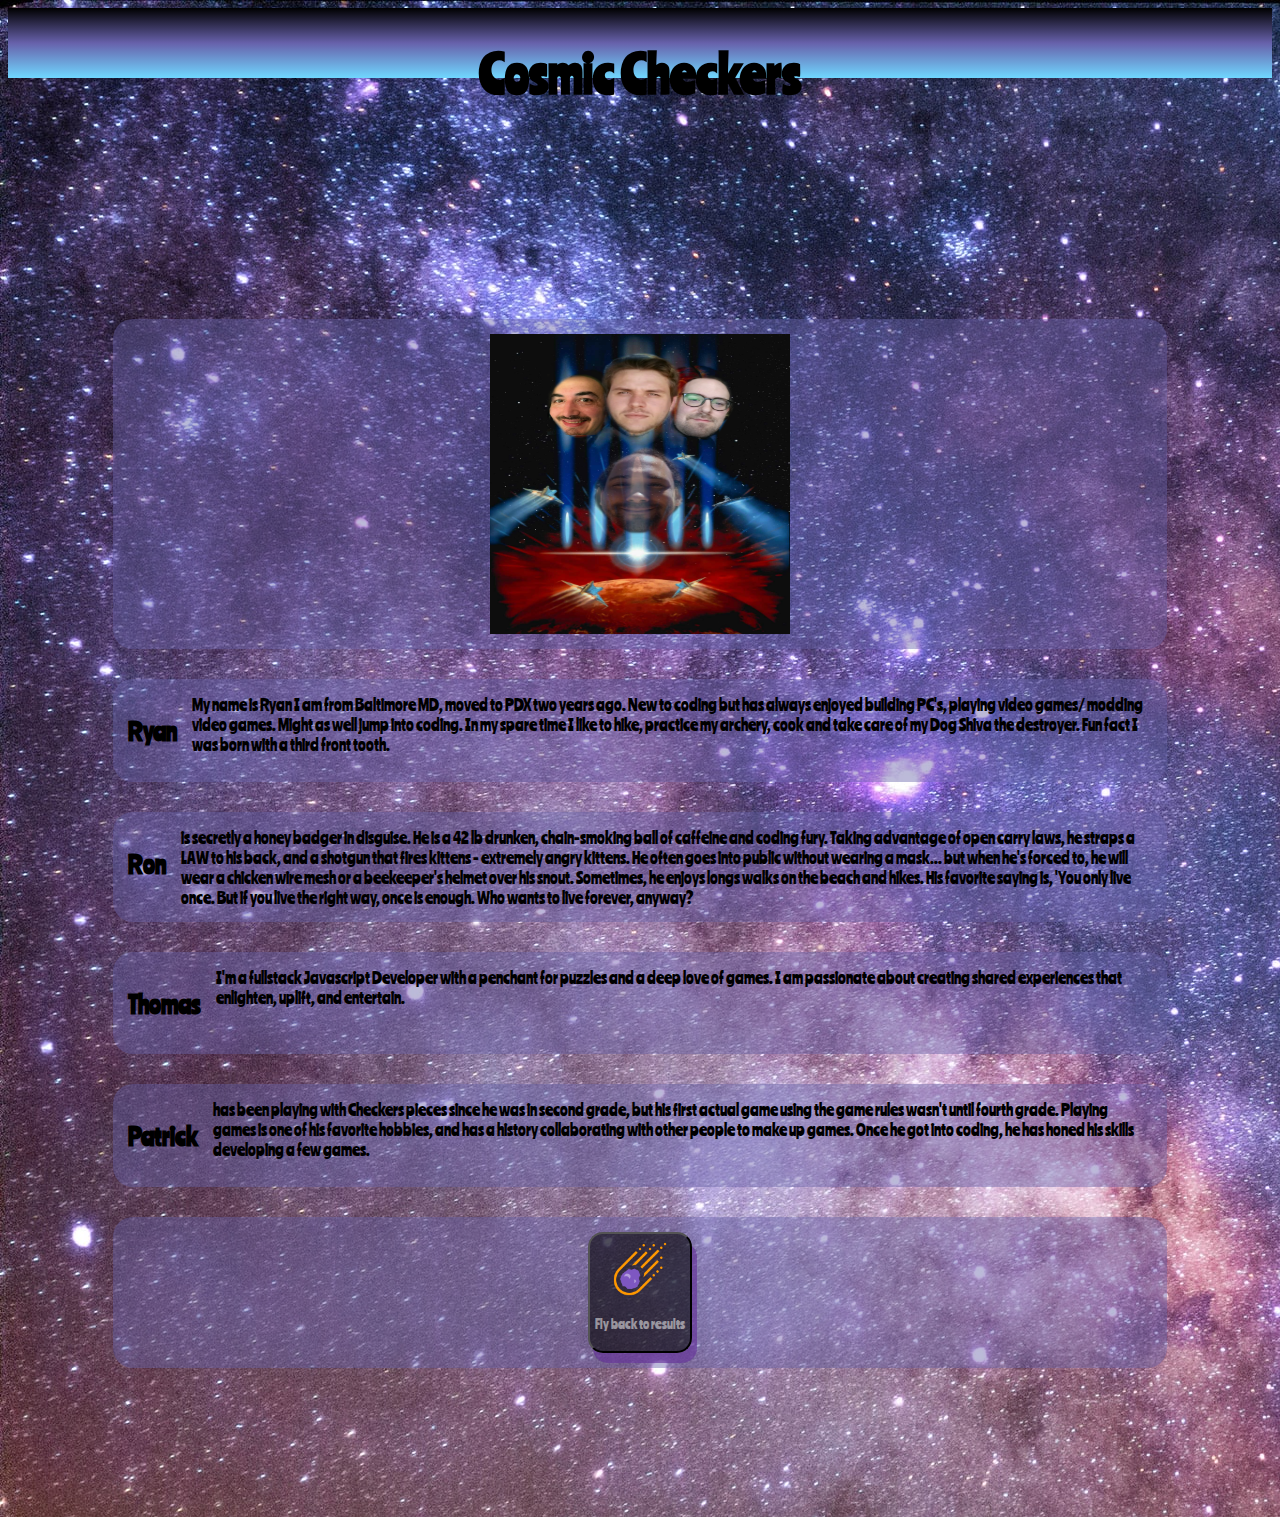
==== about-us/about-us.html @ 1e80ccec "Merge pull request #20 from Cosmic-Checkers/ryan-day-four" ====
<!DOCTYPE html>
<html lang="en">

<head>
    <meta charset="UTF-8">
    <meta name="viewport" content="width=device-width, initial-scale=1.0">
    <meta http-equiv="X-UA-Compatible" content="ie=edge">
    <link href="https://fonts.googleapis.com/css2?family=Titillium+Web:wght@300&display=swap" rel="stylesheet">
    <link href="https://fonts.googleapis.com/css2?family=Ranchers&display=swap" rel="stylesheet">
    <link rel="stylesheet" href="../styles/reset.css">
    <link rel="stylesheet" href="../styles/style.css">
    <link rel="stylesheet" href="../styles/home.css">
    <link rel="stylesheet" href='about.css'>
    
    <title>Cosmic Checkers</title>
</head>

<body>
    <header>
        <h1>Cosmic Checkers</h1>
    </header>
    <main>
        <section>
            <img src='/assets/90217646-ac1b-4284-bd26-ac9a6b0f31aa.png'>
        </section>
        <section>
            <h2>Ryan </h2>
             My name is Ryan I am from Baltimore MD, moved to PDX two years ago. New to coding but has always enjoyed building PC's, playing video games/ modding video games.
            Might as well jump into coding. In my spare time I like to hike, practice my archery, cook and take care of my Dog Shiva the destroyer. Fun fact I was born with a third front tooth.
        </section>

        <section>
            <h2>Ron </h2>
             is secretly a honey badger in disguise. 
            He is a 42 lb drunken, chain-smoking ball of caffeine and coding fury. 
            Taking advantage of open carry laws, he straps a LAW to his back, 
            and a shotgun that fires kittens - extremely angry kittens. 
            He often goes into public without wearing a mask... but when he's forced to, 
            he will wear a chicken wire mesh or a beekeeper's helmet over his snout. 
            Sometimes, he enjoys longs walks on the beach and hikes. 
            His favorite saying is, 'You only live once. But if you live the right way, 
            once is enough. Who wants to live forever, anyway?
        </section>

        <section>
            <h2>Thomas </h2>
             I'm a fullstack Javascript Developer with a penchant for puzzles and a deep love of games.
            I am passionate about creating shared experiences that enlighten, uplift, and entertain.
        </section>

        <section>
            <h2>Patrick </h2>
            has been playing with Checkers pieces since he was in second grade,
            but his first actual game using the game rules wasn't until fourth grade. 
            Playing games is one of his favorite hobbies, 
            and has a history collaborating with other people to make up games. 
            Once he got into coding, he has honed his skills developing a few games.

        </section>

        <section>
            <button class='click-link' onclick="window.location.href='../results/results.html'">
                <img class='back-button' src="../assets/icons8-asteroid-96.png">
                <p>Fly back to results</p>
            </button>
        </section>
      
    </main>
</body>

</html>
---- styles/home.css ----
/* add home page styles here */
body {
    background-image: url('../assets/jeremy-thomas-4dpAqfTbvKA-unsplash.jpg');
    border-radius: 25px;
    
}

header {
    display: flex;
    justify-content: center;
    width: 100%;
    height: 70px;
    background-color: #6761A8;
    background-image: linear-gradient(black, #6761AB, #70D7FF);

}

h1 {
    font-size: 50px;
    font-weight: bolder;
    font-family: 'Ranchers', cursive;

    
}

main {
    display: flex;
    flex-direction: column;
    justify-content: center;
    align-items: center;
    background-color: #6761a867;
    height: 80%;
    padding: 10%;
    margin-top: 20px;
    margin-right: 20px;
    margin-left: 20px;
    border-radius: 20px;
    font-family: 'Ranchers', cursive;
}

form {
    display: flex;
    justify-content: center;
    align-items: center;
    flex-direction: column;
    padding: 10px;
}

label {
    font-weight: bolder;
    font-size: 25px;

}

input {
    width: 100%;
    padding: 12px 20px;
    margin: 8px 0;
    box-sizing: border-box;
    border-radius: 25px;
    opacity: 1;
  }

  button {
      border-radius: 15px;;
      box-shadow: 5px 10px rgba(102, 51, 153, 0.651);
      background-color: #6761A8;
      display: block;    
  }

footer {
    position: fixed;
    bottom: 0;
    width: 100%;
    height: 70px;
    background-color: #6761A8;
    background-image: linear-gradient( #70D7FF, #6761AB, black);

    
}

#game-rules {
    
}
---- about-us/about.css ----
main {
    display: flex;
    flex-direction: column;
    margin-top: 100px;
    background-color: rgba(0, 0, 0, 0);
    align-items: center;
}

section {
    display: flex;
    justify-content: center;
    width: 80vw;
    background-color: #6761a870;
    border-radius: 20px;
    padding: 15px;
    margin: 15px;
}

img {
    height: 300px;
    width: 300px;   
}

h2 {
    font-size: 25px;
    padding-right: 15px;
}

.back-button {
    height: 60px;
    width: 60px;
}

button {
    background-color: rgba(0, 0, 0, 0.582);
    color: rgba(245, 245, 245, 0.548);
    display: inline;
    padding: 5px;
    font-family: 'Ranchers', cursive;
}
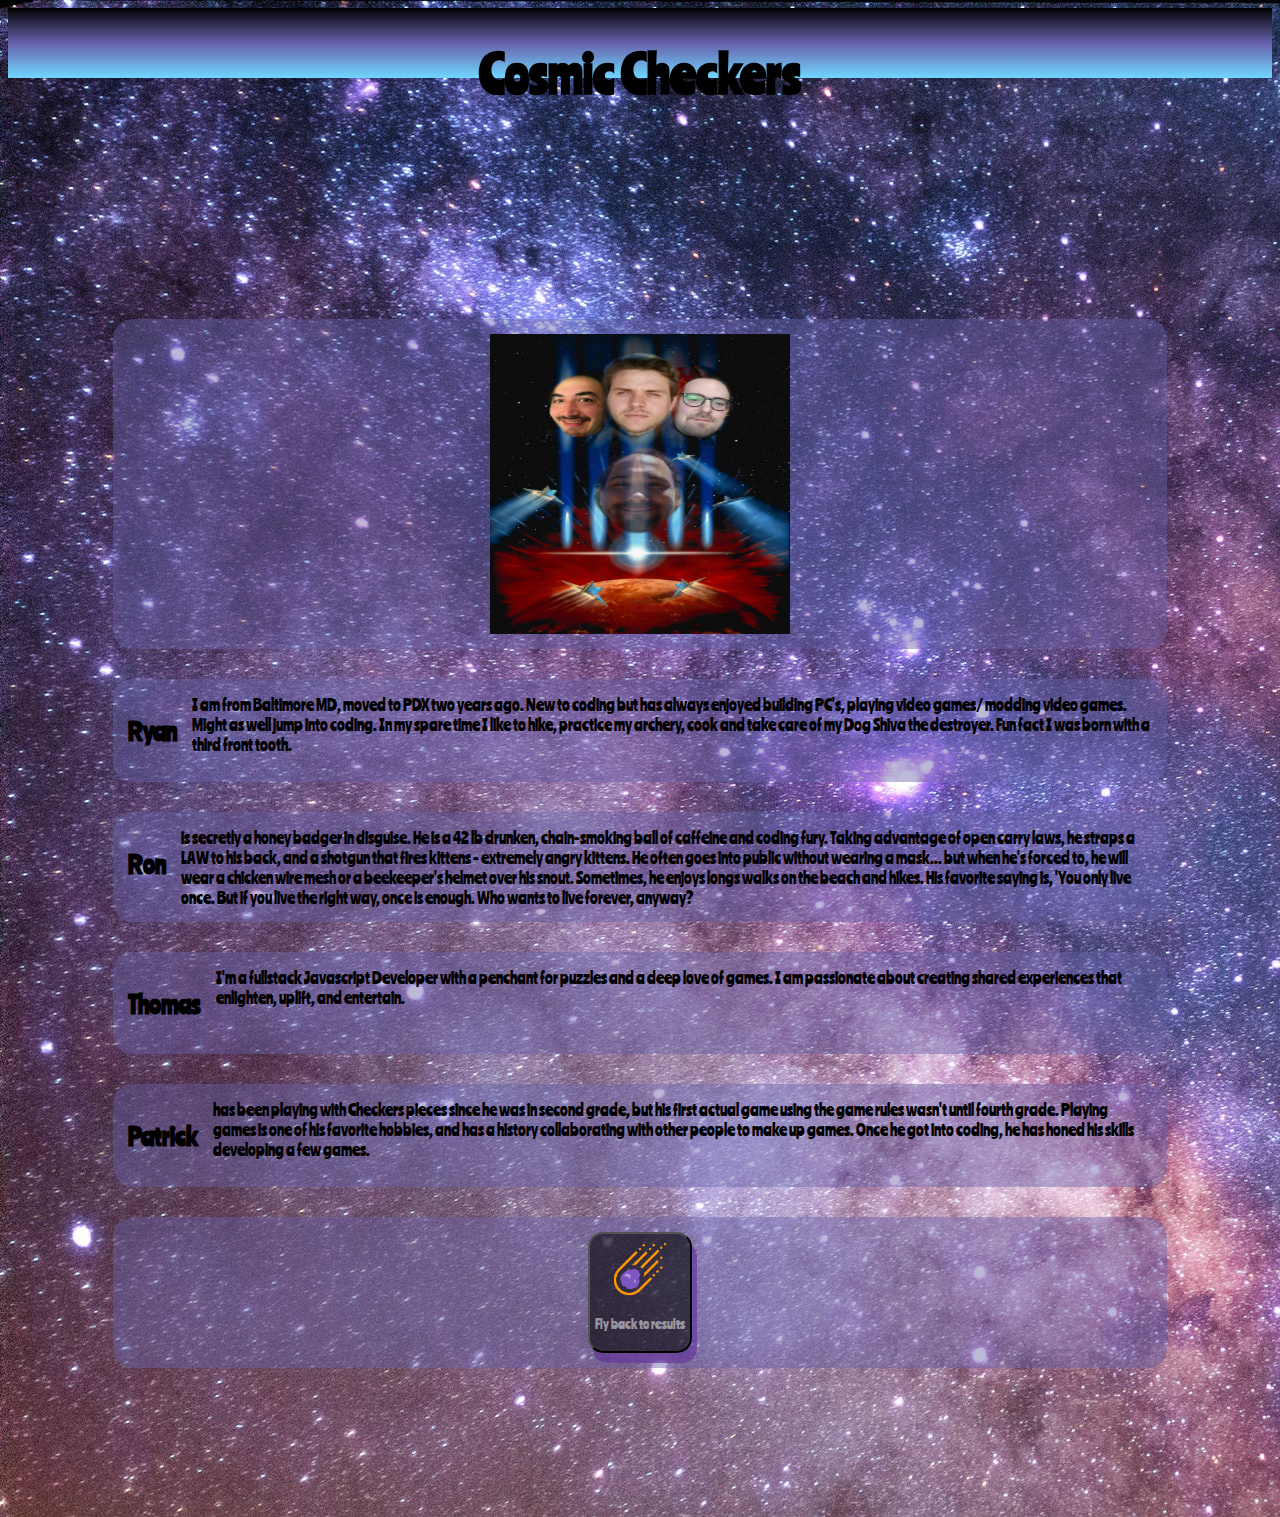
==== commit ce2604ff: "Merge pull request #22 from Cosmic-Checkers/ryan-day-four" ====
--- a/about-us/about-us.html
+++ b/about-us/about-us.html
@@ -21,11 +21,11 @@
     </header>
     <main>
         <section>
-            <img src='/assets/90217646-ac1b-4284-bd26-ac9a6b0f31aa.png'>
+            <img src='../assets/90217646-ac1b-4284-bd26-ac9a6b0f31aa.png'>
         </section>
         <section>
             <h2>Ryan </h2>
-             My name is Ryan I am from Baltimore MD, moved to PDX two years ago. New to coding but has always enjoyed building PC's, playing video games/ modding video games.
+             I am from Baltimore MD, moved to PDX two years ago. New to coding but has always enjoyed building PC's, playing video games/ modding video games.
             Might as well jump into coding. In my spare time I like to hike, practice my archery, cook and take care of my Dog Shiva the destroyer. Fun fact I was born with a third front tooth.
         </section>
 
